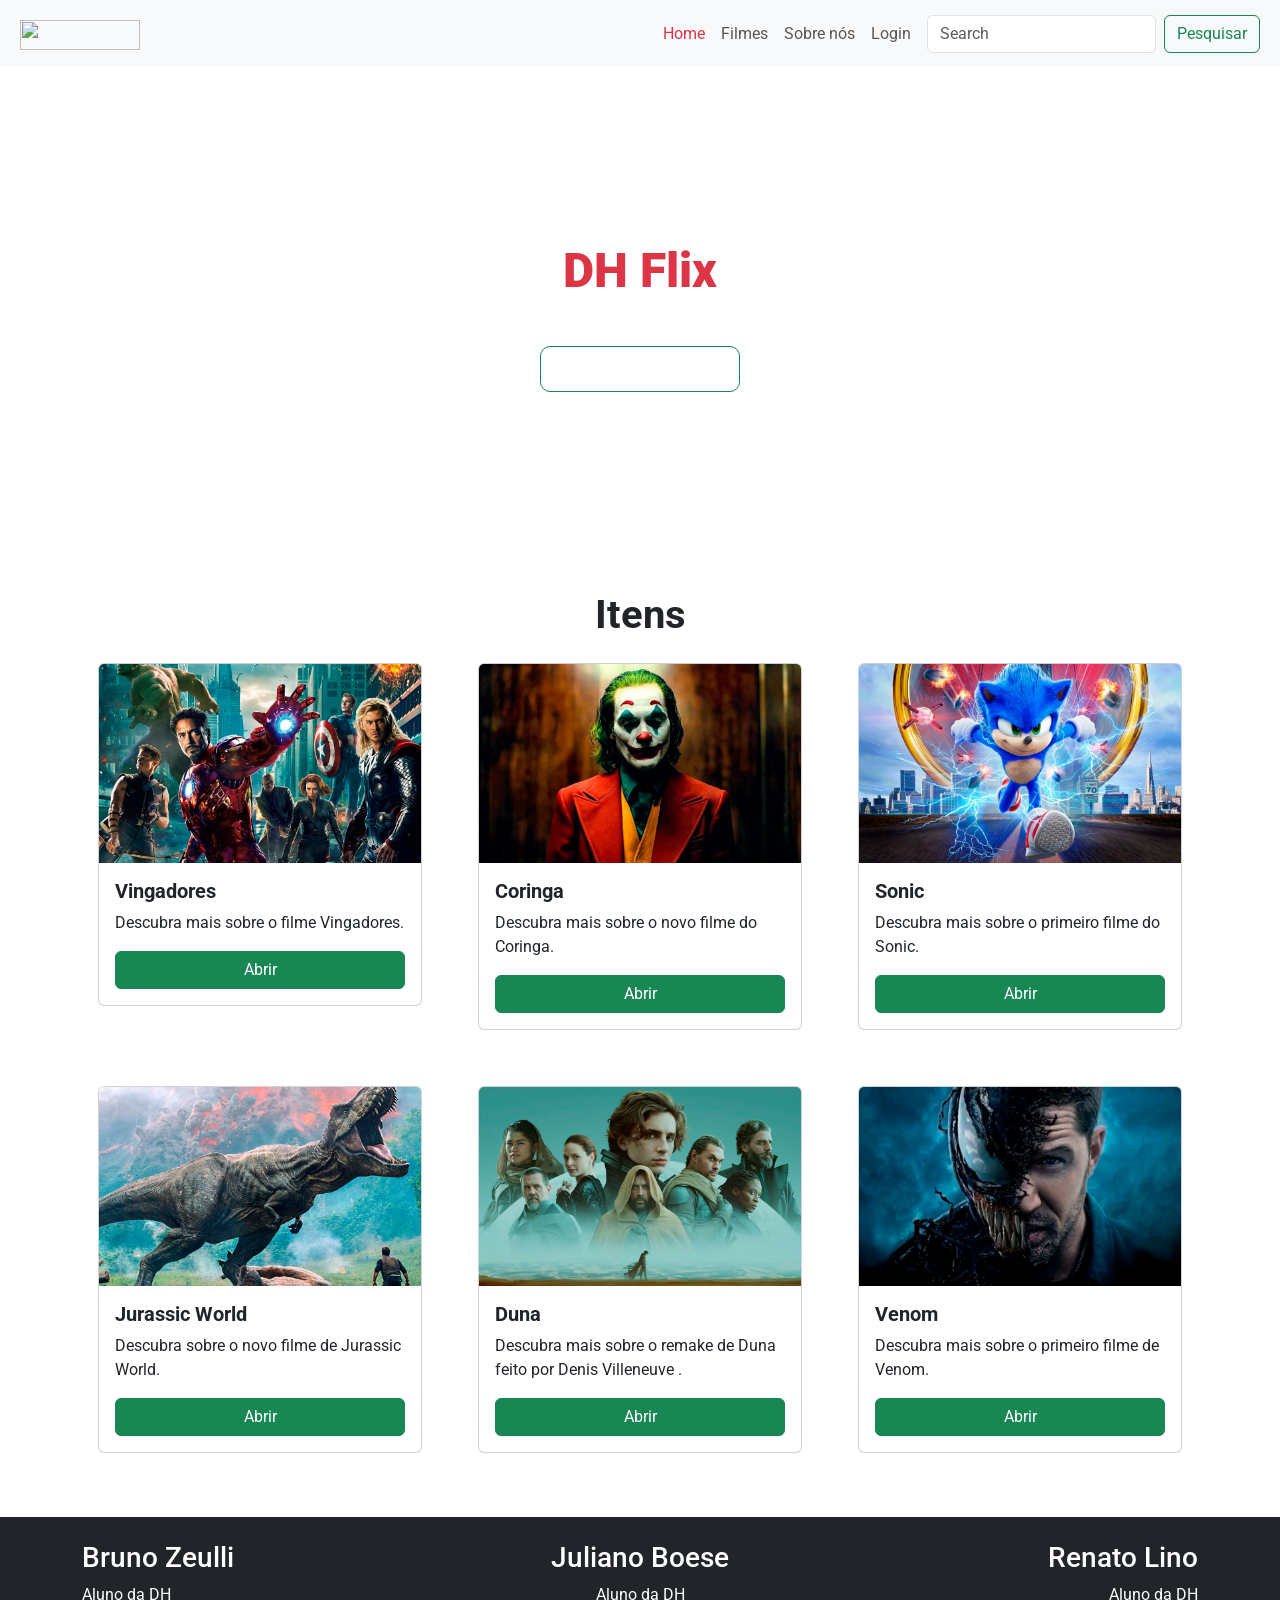
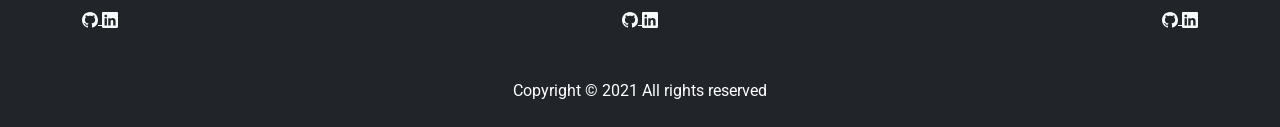
==== bimestre-01/front-end-01/checkpoint-03/index.html @ 02b2fc54 "Front-end I - Checkpoint 3" ====
<!DOCTYPE html>
<html lang="pt-br">
  <head>
    <!-- Required meta tags -->
    <meta charset="utf-8" />
    <meta name="viewport" content="width=device-width, initial-scale=1" />
    <!-- Bootstrap CSS -->
    <link
      href="https://cdn.jsdelivr.net/npm/bootstrap@5.1.3/dist/css/bootstrap.min.css"
      rel="stylesheet"
      integrity="sha384-1BmE4kWBq78iYhFldvKuhfTAU6auU8tT94WrHftjDbrCEXSU1oBoqyl2QvZ6jIW3"
      crossorigin="anonymous"
    />
    <link rel="preconnect" href="https://fonts.googleapis.com" />
    <link rel="preconnect" href="https://fonts.gstatic.com" crossorigin />
    <link
      href="https://fonts.googleapis.com/css2?family=Roboto:wght@300;400;900&display=swap"
      rel="stylesheet"
    />
    <link rel="stylesheet" href="style.css" />
    <link rel="icon" type="image/x-icon" href="./img/pipoca.ico" />
    <title>DH Flix</title>
  </head>
  <body>
    <header class="fixed-top">
      <nav class="navbar navbar-expand-lg navbar-light bg-light">
        <div class="container-fluid mx-lg-2 my-lg-1">
          <a class="navbar-brand" href="#">
            <img
              src="https://www.digitalhouse.com/ar/logo-DH.png"
              alt=""
              width="120"
              height="30"
              class="d-inline-block align-text-top"
            />
          </a>
          <button
            class="navbar-toggler"
            type="button"
            data-bs-toggle="collapse"
            data-bs-target="#navbarSupportedContent"
            aria-controls="navbarSupportedContent"
            aria-expanded="false"
            aria-label="Toggle navigation"
          >
            <span class="navbar-toggler-icon"></span>
          </button>
          <div class="collapse navbar-collapse" id="navbarSupportedContent">
            <ul class="navbar-nav ms-auto mb-2 mb-lg-0 me-lg-2">
              <li class="nav-item">
                <a
                  class="nav-link active text-danger"
                  aria-current="page"
                  href="#"
                >
                  Home
                </a>
              </li>
              <li class="nav-item">
                <a class="nav-link" aria-current="page" href="#items">Filmes</a>
              </li>
              <li class="nav-item">
                <a class="nav-link" aria-current="page" href="#footer">
                  Sobre nós
                </a>
              </li>
              <li class="nav-item">
                <a
                  class="nav-link"
                  href="#"
                  data-bs-toggle="modal"
                  data-bs-target="#exampleModal"
                >
                  Login
                </a>
              </li>
            </ul>
            <form class="d-flex">
              <input
                class="form-control me-2"
                type="search"
                placeholder="Search"
                aria-label="Search"
              />
              <button class="btn btn-outline-success" type="submit">
                Pesquisar
              </button>
            </form>
          </div>
        </div>
      </nav>
    </header>
    <!-- modal -->
    <div
      class="modal fade"
      id="exampleModal"
      tabindex="-1"
      aria-labelledby="exampleModalLabel"
      aria-hidden="true"
    >
      <div class="modal-dialog modal-dialog-centered">
        <div class="modal-content p-3">
          <div class="d-flex justify-content-end">
            <button
              type="button"
              class="btn-close"
              data-bs-dismiss="modal"
              aria-label="Close"
            ></button>
          </div>
          <div class="d-flex justify-content-center mt-4 mb-3">
            <img
              src="https://www.digitalhouse.com/ar/logo-DH.png"
              alt=""
              width="60%"
              class="d-inline-block align-text-top"
            />
          </div>
          <div class="d-flex justify-content-center m-2">
            <form class="container">
              <div class="mb-3">
                <label for="inputEmail1" class="form-label">email</label>
                <input
                  type="email"
                  class="form-control rounded-3"
                  id="inputEmail1"
                  aria-describedby="emailHelp"
                />
              </div>
              <div class="mb-5">
                <label for="inputPassword1" class="form-label">senha</label>
                <input
                  type="password"
                  class="form-control rounded-3"
                  id="inputPassword1"
                />
              </div>
              <div class="d-grid gap-2 my-2">
                <button type="submit" class="btn btn-success rounded-3">
                  Entrar
                </button>
              </div>
            </form>
          </div>
        </div>
      </div>
    </div>
    <main>
      <!--banner-->
      <section class="section parallax">
        <div
          class="
            image-text
            d-flex
            flex-column
            align-items-center
            justify-content-center
            px-5
          "
          style="--bs-rows: 3; --bs-columns: 3"
        >
          <h1 class="text-danger m-0">DH Flix</h1>
          <p class="text-white fs-5 g-start-3" style="grid-row: 3">
            Confira a maior coletânea de filmes que a Digital House tem a te
            oferecer
          </p>
          <a href="#items">
            <button type="button" class="btn btn-outline-success text-white">
              Explorar
            </button>
          </a>
        </div>
      </section>
      <section id="items" class="section pt-4 pb-5">
        <div class="container">
          <h2 class="text-center fs-1 fw-bold">Itens</h2>
        </div>
        <!--primeira linha-->
        <div class="container">
          <div class="row">
            <div class="col-12 col-lg-4 my-2">
              <!-- comeco-->
              <div class="card mx-3 my-2">
                <img
                  src="./img/vingadores.png"
                  class="card-img-top"
                  alt="..."
                />
                <div class="card-body">
                  <h5 class="card-title fw-bold">Vingadores</h5>
                  <p class="card-text">
                    Descubra mais sobre o filme Vingadores.
                  </p>
                  <a href="vingadores.html" class="btn btn-success">Abrir</a>
                </div>
              </div>
              <!--Fim-->
            </div>
            <div class="col-12 col-lg-4 my-2">
              <!-- comeco-->
              <div class="card mx-3 my-2">
                <img src="./img/coringa.png" class="card-img-top" alt="..." />
                <div class="card-body">
                  <h5 class="card-title fw-bold">Coringa</h5>
                  <p class="card-text">
                    Descubra mais sobre o novo filme do Coringa.
                  </p>
                  <a href="coringa.html" class="btn btn-success">Abrir</a>
                </div>
              </div>
              <!--Fim-->
            </div>
            <div class="col-12 col-lg-4 my-2">
              <!-- comeco-->
              <div class="card mx-3 my-2">
                <img src="./img/sonic.png" class="card-img-top" alt="..." />
                <div class="card-body">
                  <h5 class="card-title fw-bold">Sonic</h5>
                  <p class="card-text">
                    Descubra mais sobre o primeiro filme do Sonic.
                  </p>
                  <a href="sonic.html" class="btn btn-success">Abrir</a>
                </div>
              </div>
              <!--Fim-->
            </div>
          </div>
        </div>
        <!--segunda linha-->
        <div class="container mt-lg-4">
          <div class="row">
            <div class="col-12 col-lg-4 my-2">
              <!-- comeco-->
              <div class="card mx-3 my-2">
                <img src="./img/jurassic.png" class="card-img-top" alt="..." />
                <div class="card-body">
                  <h5 class="card-title fw-bold">Jurassic World</h5>
                  <p class="card-text">
                    Descubra sobre o novo filme de Jurassic World.
                  </p>
                  <a href="jurassic.html" class="btn btn-success">Abrir</a>
                </div>
              </div>
              <!--Fim-->
            </div>
            <div class="col-12 col-lg-4 my-2">
              <!-- comeco-->
              <div class="card mx-3 my-2">
                <img src="./img/duna.png" class="card-img-top" alt="..." />
                <div class="card-body">
                  <h5 class="card-title fw-bold">Duna</h5>
                  <p class="card-text">
                    Descubra mais sobre o remake de Duna feito por Denis
                    Villeneuve .
                  </p>
                  <a href="duna.html" class="btn btn-success">Abrir</a>
                </div>
              </div>
              <!--Fim-->
            </div>
            <div class="col-12 col-lg-4 my-2">
              <!-- comeco-->
              <div class="card mx-3 my-2">
                <img src="./img/venom.png" class="card-img-top" alt="..." />
                <div class="card-body">
                  <h5 class="card-title fw-bold">Venom</h5>
                  <p class="card-text">
                    Descubra mais sobre o primeiro filme de Venom.
                  </p>
                  <a href="venom.html" class="btn btn-success">Abrir</a>
                </div>
              </div>
              <!--Fim-->
            </div>
          </div>
        </div>
      </section>
    </main>
    <footer id="footer" class="footer bg-dark pt-4 py-3 px-3 pt-lg-4 pb-lg-2">
      <div class="container">
        <div class="row align-items-center">
          <div class="col-lg-4 text-lg-start text-white">
            <h3>Bruno Zeulli</h3>
            <p class="mb-0">Aluno da DH</p>
            <a
              href="https://github.com/bczeulli"
              target="_blank"
              class="link-light"
            >
              <svg
                xmlns="http://www.w3.org/2000/svg"
                width="16"
                height="16"
                fill="currentColor"
                class="bi bi-github"
                viewBox="0 0 16 16"
              >
                <path
                  d="M8 0C3.58 0 0 3.58 0 8c0 3.54 2.29 6.53 5.47 7.59.4.07.55-.17.55-.38 0-.19-.01-.82-.01-1.49-2.01.37-2.53-.49-2.69-.94-.09-.23-.48-.94-.82-1.13-.28-.15-.68-.52-.01-.53.63-.01 1.08.58 1.23.82.72 1.21 1.87.87 2.33.66.07-.52.28-.87.51-1.07-1.78-.2-3.64-.89-3.64-3.95 0-.87.31-1.59.82-2.15-.08-.2-.36-1.02.08-2.12 0 0 .67-.21 2.2.82.64-.18 1.32-.27 2-.27.68 0 1.36.09 2 .27 1.53-1.04 2.2-.82 2.2-.82.44 1.1.16 1.92.08 2.12.51.56.82 1.27.82 2.15 0 3.07-1.87 3.75-3.65 3.95.29.25.54.73.54 1.48 0 1.07-.01 1.93-.01 2.2 0 .21.15.46.55.38A8.012 8.012 0 0 0 16 8c0-4.42-3.58-8-8-8z"
                />
              </svg>
            </a>
            <a
              href="https://www.linkedin.com/in/bruno-cesar-zeulli-53180397/"
              target="_blank"
              class="link-light"
            >
              <svg
                xmlns="http://www.w3.org/2000/svg"
                width="16"
                height="16"
                fill="currentColor"
                class="bi bi-linkedin"
                viewBox="0 0 16 16"
              >
                <path
                  d="M0 1.146C0 .513.526 0 1.175 0h13.65C15.474 0 16 .513 16 1.146v13.708c0 .633-.526 1.146-1.175 1.146H1.175C.526 16 0 15.487 0 14.854V1.146zm4.943 12.248V6.169H2.542v7.225h2.401zm-1.2-8.212c.837 0 1.358-.554 1.358-1.248-.015-.709-.52-1.248-1.342-1.248-.822 0-1.359.54-1.359 1.248 0 .694.521 1.248 1.327 1.248h.016zm4.908 8.212V9.359c0-.216.016-.432.08-.586.173-.431.568-.878 1.232-.878.869 0 1.216.662 1.216 1.634v3.865h2.401V9.25c0-2.22-1.184-3.252-2.764-3.252-1.274 0-1.845.7-2.165 1.193v.025h-.016a5.54 5.54 0 0 1 .016-.025V6.169h-2.4c.03.678 0 7.225 0 7.225h2.4z"
                />
              </svg>
            </a>
          </div>
          <div class="col-lg-4 my-4 my-lg-0 text-white text-lg-center">
            <h3>Juliano Boese</h3>
            <p class="mb-0">Aluno da DH</p>
            <a
              href="https://github.com/julianoboese"
              target="_blank"
              class="link-light"
            >
              <svg
                xmlns="http://www.w3.org/2000/svg"
                width="16"
                height="16"
                fill="currentColor"
                class="bi bi-github"
                viewBox="0 0 16 16"
              >
                <path
                  d="M8 0C3.58 0 0 3.58 0 8c0 3.54 2.29 6.53 5.47 7.59.4.07.55-.17.55-.38 0-.19-.01-.82-.01-1.49-2.01.37-2.53-.49-2.69-.94-.09-.23-.48-.94-.82-1.13-.28-.15-.68-.52-.01-.53.63-.01 1.08.58 1.23.82.72 1.21 1.87.87 2.33.66.07-.52.28-.87.51-1.07-1.78-.2-3.64-.89-3.64-3.95 0-.87.31-1.59.82-2.15-.08-.2-.36-1.02.08-2.12 0 0 .67-.21 2.2.82.64-.18 1.32-.27 2-.27.68 0 1.36.09 2 .27 1.53-1.04 2.2-.82 2.2-.82.44 1.1.16 1.92.08 2.12.51.56.82 1.27.82 2.15 0 3.07-1.87 3.75-3.65 3.95.29.25.54.73.54 1.48 0 1.07-.01 1.93-.01 2.2 0 .21.15.46.55.38A8.012 8.012 0 0 0 16 8c0-4.42-3.58-8-8-8z"
                />
              </svg>
            </a>
            <a
              href="https://www.linkedin.com/in/julianoboese/"
              target="_blank"
              class="link-light"
            >
              <svg
                xmlns="http://www.w3.org/2000/svg"
                width="16"
                height="16"
                fill="currentColor"
                class="bi bi-linkedin"
                viewBox="0 0 16 16"
              >
                <path
                  d="M0 1.146C0 .513.526 0 1.175 0h13.65C15.474 0 16 .513 16 1.146v13.708c0 .633-.526 1.146-1.175 1.146H1.175C.526 16 0 15.487 0 14.854V1.146zm4.943 12.248V6.169H2.542v7.225h2.401zm-1.2-8.212c.837 0 1.358-.554 1.358-1.248-.015-.709-.52-1.248-1.342-1.248-.822 0-1.359.54-1.359 1.248 0 .694.521 1.248 1.327 1.248h.016zm4.908 8.212V9.359c0-.216.016-.432.08-.586.173-.431.568-.878 1.232-.878.869 0 1.216.662 1.216 1.634v3.865h2.401V9.25c0-2.22-1.184-3.252-2.764-3.252-1.274 0-1.845.7-2.165 1.193v.025h-.016a5.54 5.54 0 0 1 .016-.025V6.169h-2.4c.03.678 0 7.225 0 7.225h2.4z"
                />
              </svg>
            </a>
          </div>
          <div class="col-lg-4 text-lg-end text-white">
            <h3>Renato Lino</h3>
            <p class="mb-0">Aluno da DH</p>
            <a
              href="https://github.com/renatoljohn"
              target="_blank"
              class="link-light"
            >
              <svg
                xmlns="http://www.w3.org/2000/svg"
                width="16"
                height="16"
                fill="currentColor"
                class="bi bi-github"
                viewBox="0 0 16 16"
              >
                <path
                  d="M8 0C3.58 0 0 3.58 0 8c0 3.54 2.29 6.53 5.47 7.59.4.07.55-.17.55-.38 0-.19-.01-.82-.01-1.49-2.01.37-2.53-.49-2.69-.94-.09-.23-.48-.94-.82-1.13-.28-.15-.68-.52-.01-.53.63-.01 1.08.58 1.23.82.72 1.21 1.87.87 2.33.66.07-.52.28-.87.51-1.07-1.78-.2-3.64-.89-3.64-3.95 0-.87.31-1.59.82-2.15-.08-.2-.36-1.02.08-2.12 0 0 .67-.21 2.2.82.64-.18 1.32-.27 2-.27.68 0 1.36.09 2 .27 1.53-1.04 2.2-.82 2.2-.82.44 1.1.16 1.92.08 2.12.51.56.82 1.27.82 2.15 0 3.07-1.87 3.75-3.65 3.95.29.25.54.73.54 1.48 0 1.07-.01 1.93-.01 2.2 0 .21.15.46.55.38A8.012 8.012 0 0 0 16 8c0-4.42-3.58-8-8-8z"
                />
              </svg>
            </a>
            <a
              href="https://www.linkedin.com/in/renatolinobarros/"
              target="_blank"
              class="link-light"
            >
              <svg
                xmlns="http://www.w3.org/2000/svg"
                width="16"
                height="16"
                fill="currentColor"
                class="bi bi-linkedin"
                viewBox="0 0 16 16"
              >
                <path
                  d="M0 1.146C0 .513.526 0 1.175 0h13.65C15.474 0 16 .513 16 1.146v13.708c0 .633-.526 1.146-1.175 1.146H1.175C.526 16 0 15.487 0 14.854V1.146zm4.943 12.248V6.169H2.542v7.225h2.401zm-1.2-8.212c.837 0 1.358-.554 1.358-1.248-.015-.709-.52-1.248-1.342-1.248-.822 0-1.359.54-1.359 1.248 0 .694.521 1.248 1.327 1.248h.016zm4.908 8.212V9.359c0-.216.016-.432.08-.586.173-.431.568-.878 1.232-.878.869 0 1.216.662 1.216 1.634v3.865h2.401V9.25c0-2.22-1.184-3.252-2.764-3.252-1.274 0-1.845.7-2.165 1.193v.025h-.016a5.54 5.54 0 0 1 .016-.025V6.169h-2.4c.03.678 0 7.225 0 7.225h2.4z"
                />
              </svg>
            </a>
          </div>
        </div>
        <div class="text-center text-white mt-5">
          <p>Copyright © 2021 All rights reserved</p>
        </div>
      </div>
    </footer>
    <script
      src="https://cdn.jsdelivr.net/npm/bootstrap@5.1.3/dist/js/bootstrap.bundle.min.js"
      integrity="sha384-ka7Sk0Gln4gmtz2MlQnikT1wXgYsOg+OMhuP+IlRH9sENBO0LRn5q+8nbTov4+1p"
      crossorigin="anonymous"
    ></script>
  </body>
</html>
---- bimestre-01/front-end-01/checkpoint-03/style.css ----
* {
  font-family: Roboto, sans-serif;
}

main {
  margin-top: 67px;
}

.parallax {
  position: relative;
  background-image: url("../img/background.png");
  min-height: 500px;
  background-attachment: fixed;
  background-position: center;
  background-repeat: no-repeat;
  background-size: cover;
}

.parallax-vingadores {
  position: relative;
  background-image: url("../img/vingadores.png");
  min-height: 500px;
  background-attachment: fixed;
  background-position: center;
  background-repeat: no-repeat;
  background-size: 100% auto;
}

.parallax-coringa {
  position: relative;
  background-image: url("../img/coringa.png");
  min-height: 500px;
  background-attachment: fixed;
  background-position: center;
  background-repeat: no-repeat;
  background-size: 100% auto;
}

.parallax-duna {
  position: relative;
  background-image: url("../img/duna.png");
  min-height: 500px;
  background-attachment: fixed;
  background-position: center;
  background-repeat: no-repeat;
  background-size: 100% auto;
}

.parallax-jurassic {
  position: relative;
  background-image: url("../img/jurassic.png");
  min-height: 500px;
  background-attachment: fixed;
  background-position: center;
  background-repeat: no-repeat;
  background-size: 100% auto;
}

.parallax-sonic {
  position: relative;
  background-image: url("../img/sonic.png");
  min-height: 500px;
  background-attachment: fixed;
  background-position: center;
  background-repeat: no-repeat;
  background-size: 100% auto;
}

.parallax-venom {
  position: relative;
  background-image: url("../img/venom.png");
  min-height: 500px;
  background-attachment: fixed;
  background-position: center;
  background-repeat: no-repeat;
  background-size: 100% auto;
}

.image-text {
  position: absolute;
  width: 100%;
  height: 100%;
}

.image-text h1 {
  font-size: 3rem;
  font-weight: 900;
}

.image-text p {
  font-weight: 300;
}

.image-text button {
  padding: 10px 70px;
  border-radius: 10px;
}

.card {
  transition-property: transform;
  transition-duration: 500ms;
}

.card:hover {
  transform: scale(1.1);
}

.card-body a {
  width: 100%;
}

@media screen and (max-width: 992px) {
  main {
    margin-top: 59px;
  }

  .parallax {
    min-height: 800px;
  }

  .parallax-vingadores {
    background-position-y: 59px;
    min-height: 300px;
  }

  .parallax-coringa {
    background-position-y: 59px;
    min-height: 300px;
  }

  .parallax-duna {
    background-position-y: 59px;
    min-height: 300px;
  }

  .parallax-jurassic {
    background-position-y: 59px;
    min-height: 300px;
  }

  .parallax-sonic {
    background-position-y: 59px;
    min-height: 300px;
  }

  .parallax-venom {
    background-position-y: 59px;
    min-height: 300px;
  }

  .image-text {
    height: auto;
    top: 200px;
  }
}

@media screen and (max-width: 486px) {
  .parallax-vingadores {
    min-height: 200px;
  }

  .parallax-coringa {
    min-height: 200px;
  }

  .parallax-duna {
    min-height: 200px;
  }

  .parallax-jurassic {
    min-height: 200px;
  }

  .parallax-sonic {
    min-height: 200px;
  }

  .parallax-venom {
    min-height: 200px;
  }
}
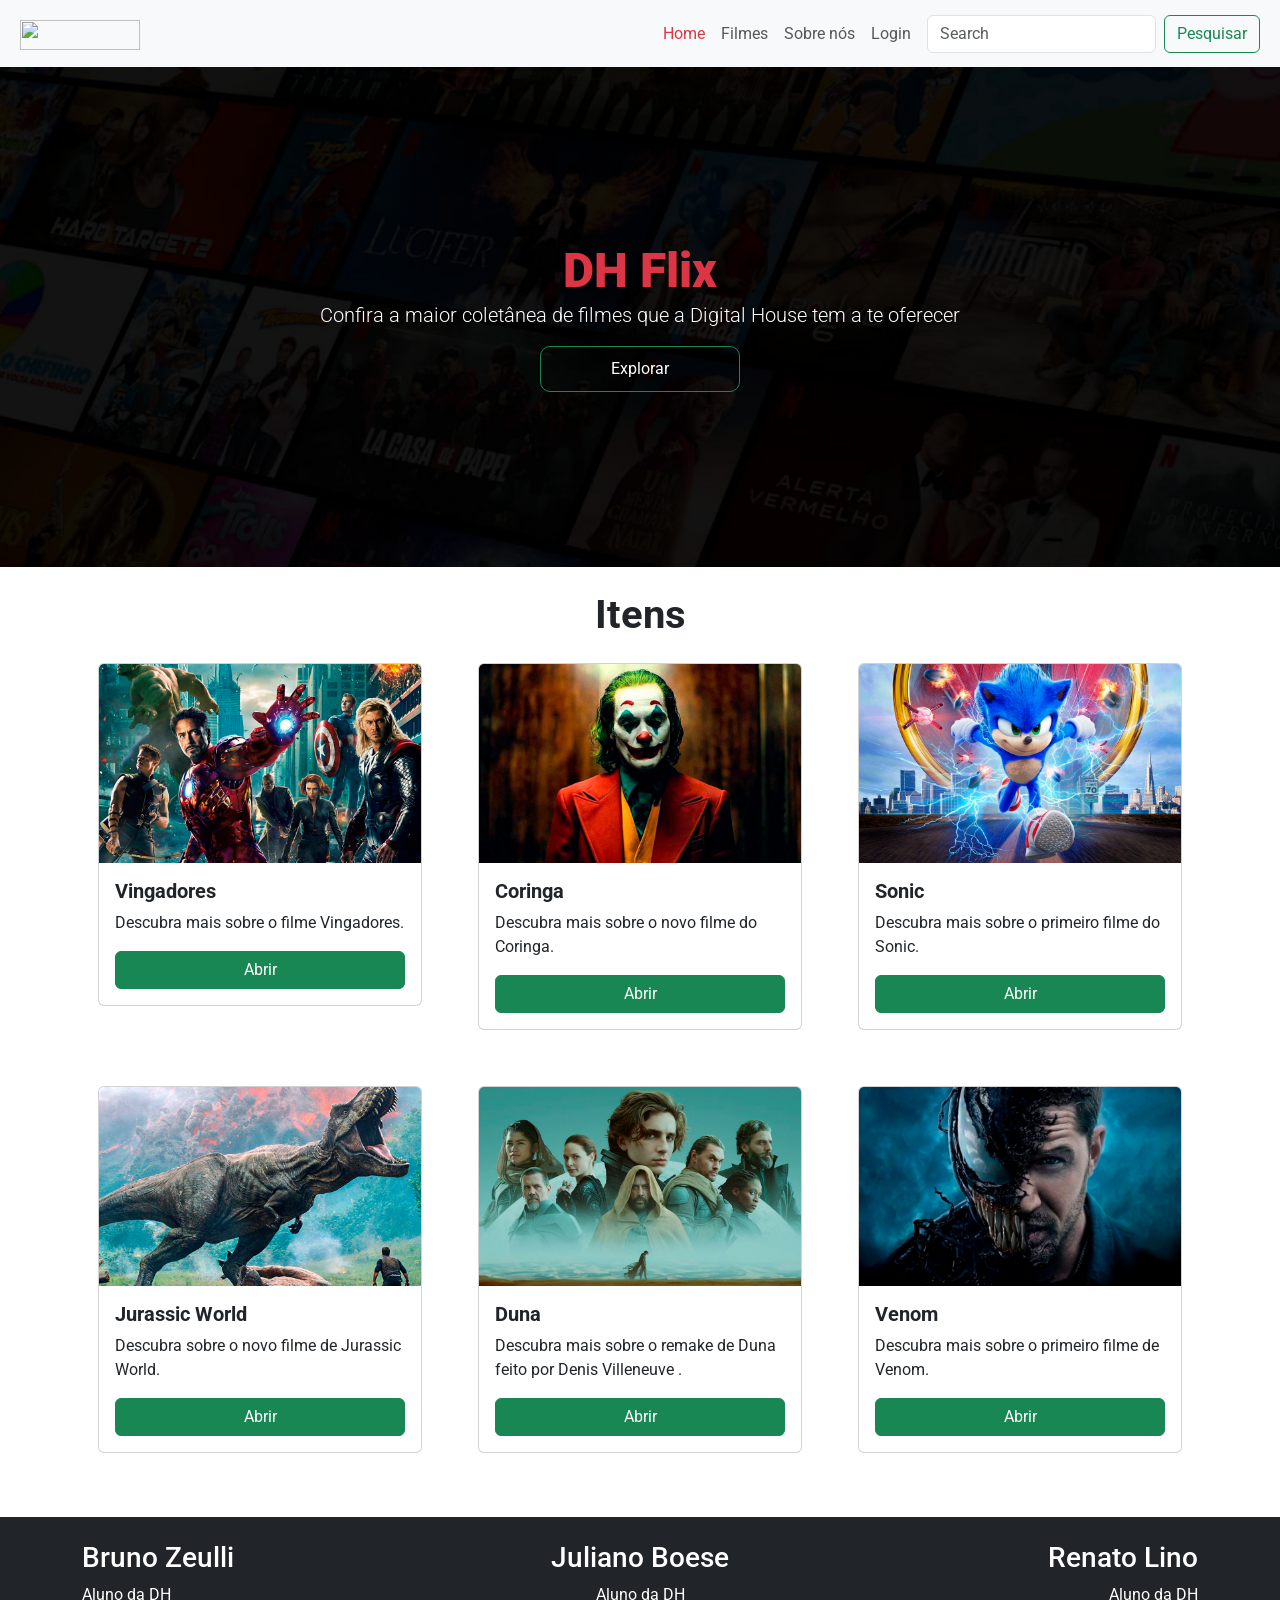
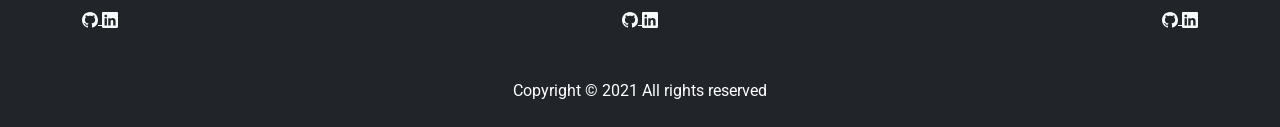
==== commit bbe35105: "Cria pasta para CSS" ====
--- a/bimestre-01/front-end-01/checkpoint-03/index.html
+++ b/bimestre-01/front-end-01/checkpoint-03/index.html
@@ -17,7 +17,7 @@
       href="https://fonts.googleapis.com/css2?family=Roboto:wght@300;400;900&display=swap"
       rel="stylesheet"
     />
-    <link rel="stylesheet" href="style.css" />
+    <link rel="stylesheet" href="./css/style.css" />
     <link rel="icon" type="image/x-icon" href="./img/pipoca.ico" />
     <title>DH Flix</title>
   </head>
--- a/bimestre-01/front-end-01/checkpoint-03/css/style.css
+++ b/bimestre-01/front-end-01/checkpoint-03/css/style.css
@@ -0,0 +1,181 @@
+* {
+  font-family: Roboto, sans-serif;
+}
+
+main {
+  margin-top: 67px;
+}
+
+.parallax {
+  position: relative;
+  background-image: url("../img/background.png");
+  min-height: 500px;
+  background-attachment: fixed;
+  background-position: center;
+  background-repeat: no-repeat;
+  background-size: cover;
+}
+
+.parallax-vingadores {
+  position: relative;
+  background-image: url("../img/vingadores.png");
+  min-height: 500px;
+  background-attachment: fixed;
+  background-position: center;
+  background-repeat: no-repeat;
+  background-size: 100% auto;
+}
+
+.parallax-coringa {
+  position: relative;
+  background-image: url("../img/coringa.png");
+  min-height: 500px;
+  background-attachment: fixed;
+  background-position: center;
+  background-repeat: no-repeat;
+  background-size: 100% auto;
+}
+
+.parallax-duna {
+  position: relative;
+  background-image: url("../img/duna.png");
+  min-height: 500px;
+  background-attachment: fixed;
+  background-position: center;
+  background-repeat: no-repeat;
+  background-size: 100% auto;
+}
+
+.parallax-jurassic {
+  position: relative;
+  background-image: url("../img/jurassic.png");
+  min-height: 500px;
+  background-attachment: fixed;
+  background-position: center;
+  background-repeat: no-repeat;
+  background-size: 100% auto;
+}
+
+.parallax-sonic {
+  position: relative;
+  background-image: url("../img/sonic.png");
+  min-height: 500px;
+  background-attachment: fixed;
+  background-position: center;
+  background-repeat: no-repeat;
+  background-size: 100% auto;
+}
+
+.parallax-venom {
+  position: relative;
+  background-image: url("../img/venom.png");
+  min-height: 500px;
+  background-attachment: fixed;
+  background-position: center;
+  background-repeat: no-repeat;
+  background-size: 100% auto;
+}
+
+.image-text {
+  position: absolute;
+  width: 100%;
+  height: 100%;
+}
+
+.image-text h1 {
+  font-size: 3rem;
+  font-weight: 900;
+}
+
+.image-text p {
+  font-weight: 300;
+}
+
+.image-text button {
+  padding: 10px 70px;
+  border-radius: 10px;
+}
+
+.card {
+  transition-property: transform;
+  transition-duration: 500ms;
+}
+
+.card:hover {
+  transform: scale(1.1);
+}
+
+.card-body a {
+  width: 100%;
+}
+
+@media screen and (max-width: 992px) {
+  main {
+    margin-top: 59px;
+  }
+
+  .parallax {
+    min-height: 800px;
+  }
+
+  .parallax-vingadores {
+    background-position-y: 59px;
+    min-height: 300px;
+  }
+
+  .parallax-coringa {
+    background-position-y: 59px;
+    min-height: 300px;
+  }
+
+  .parallax-duna {
+    background-position-y: 59px;
+    min-height: 300px;
+  }
+
+  .parallax-jurassic {
+    background-position-y: 59px;
+    min-height: 300px;
+  }
+
+  .parallax-sonic {
+    background-position-y: 59px;
+    min-height: 300px;
+  }
+
+  .parallax-venom {
+    background-position-y: 59px;
+    min-height: 300px;
+  }
+
+  .image-text {
+    height: auto;
+    top: 200px;
+  }
+}
+
+@media screen and (max-width: 486px) {
+  .parallax-vingadores {
+    min-height: 200px;
+  }
+
+  .parallax-coringa {
+    min-height: 200px;
+  }
+
+  .parallax-duna {
+    min-height: 200px;
+  }
+
+  .parallax-jurassic {
+    min-height: 200px;
+  }
+
+  .parallax-sonic {
+    min-height: 200px;
+  }
+
+  .parallax-venom {
+    min-height: 200px;
+  }
+}
